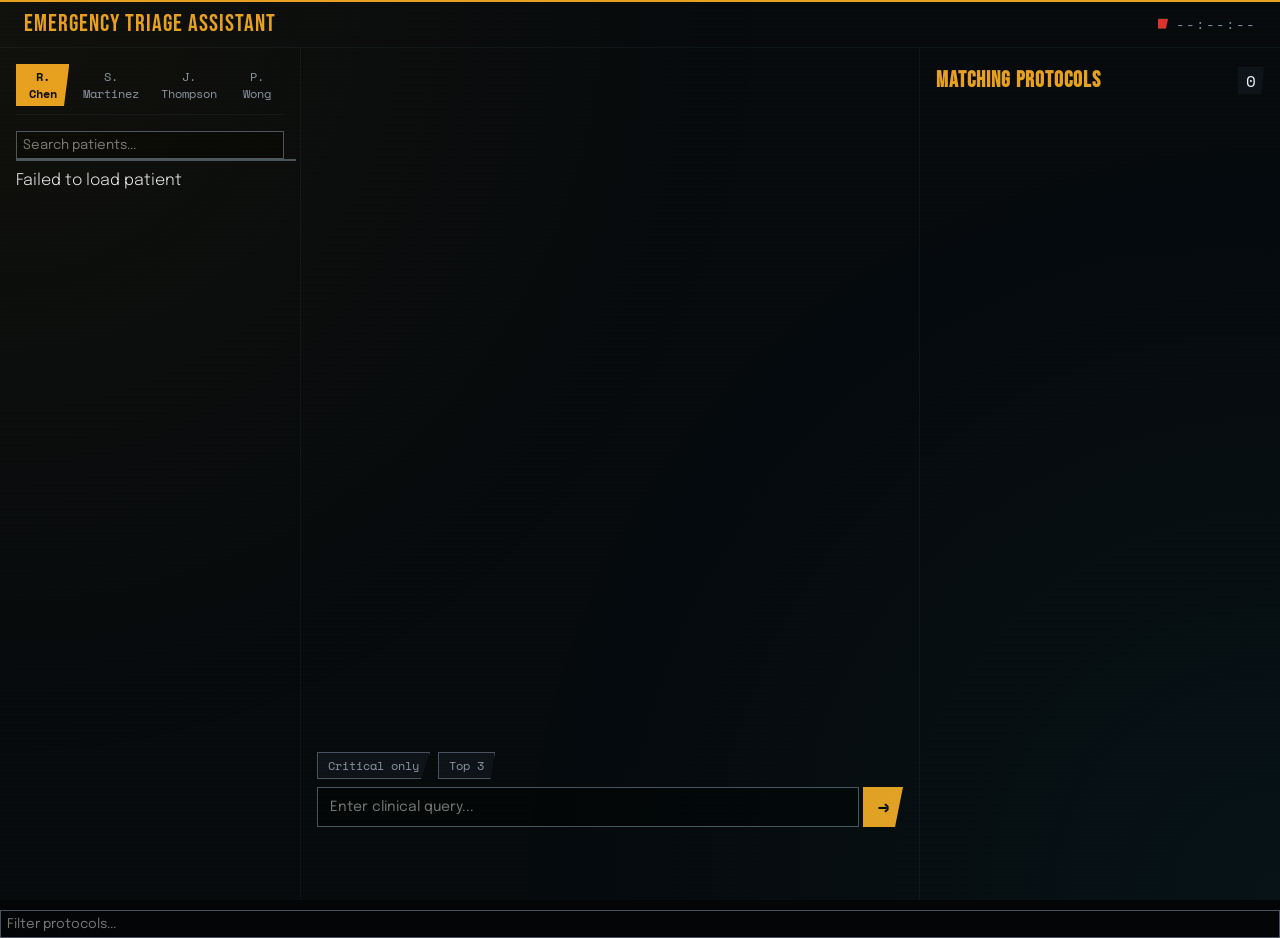
==== templates/index.html @ f99d34ae "Initial commit for Emergency Triage Assistant" ====
<!DOCTYPE html>
<html lang="en">
<head>
    <meta charset="UTF-8">
    <meta name="viewport" content="width=device-width, initial-scale=1.0">
    <title>Emergency Triage Assistant</title>
    <link rel="stylesheet" href="/static/css/styles.css">
    <link href="https://fonts.googleapis.com/css2?family=Bebas+Neue&family=Space+Mono&family=Epilogue:wght@300;400&display=swap" rel="stylesheet">
</head>
<body>
    <div class="topbar">
        <div class="logo">EMERGENCY TRIAGE ASSISTANT</div>
        <div class="status">
            <span class="status-indicator" id="statusIndicator"></span>
            <span id="uptime">--:--:--</span>
        </div>
    </div>
    <div class="container">
        <!-- Left Column - Patient Panel -->
        <div class="panel patient-panel">
            <div class="patient-tabs">
                <button class="patient-tab active" data-patient="cardiac">R. Chen</button>
                <button class="patient-tab" data-patient="trauma">S. Martinez</button>
                <button class="patient-tab" data-patient="respiratory">J. Thompson</button>
                <button class="patient-tab" data-patient="neuro">P. Wong</button>
            </div>
            <div class="patient-search">
    <input type="text" id="patientSearch" placeholder="Search patients..." autocomplete="off">
    <div id="patientSearchResults" class="search-results"></div>
</div>
            <div id="patientContent" class="patient-content">
                <!-- Populated by JavaScript -->
            </div>
        </div>

        <!-- Center Column - Query Engine -->
        <div class="panel query-panel">
            <div class="chat-messages" id="chatMessages">
                <!-- Populated by JavaScript -->
            </div>
            <div class="suggestion-chips" id="suggestionChips">
                <!-- Populated by JavaScript -->
            </div>
            <!-- Quick action buttons -->
            <div class="quick-actions">
                <button class="quick-btn" data-action="critical">Critical only</button>
                <button class="quick-btn" data-action="top3">Top 3</button>
            </div>
            <div class="query-input-area">
                <input type="text" id="queryInput" placeholder="Enter clinical query..." autocomplete="off">
                <button id="sendQueryBtn">→</button>
            </div>
        </div>

        <!-- Right Column - Protocols Panel -->
        <div class="panel protocols-panel">
            <div class="protocols-header">
                <h2>MATCHING PROTOCOLS</h2>
                <span class="protocol-count" id="protocolCount">0</span>
            </div>
            <div id="protocolsList" class="protocols-list">
                <!-- Populated by JavaScript -->
            </div>
        </div>
    </div>

    <!-- Protocol Detail Modal -->
    <div id="protocolModal" class="modal">
        <div class="modal-content">
            <span class="close-modal">&times;</span>
            <div id="modalProtocolDetail"></div>
        </div>
    </div>
    <div class="protocol-filter">
    <input type="text" id="protocolFilter" placeholder="Filter protocols...">
</div>

    <script src="/static/js/api.js"></script>
    <script src="/static/js/sparkline.js"></script>
    <script src="/static/js/app.js"></script>
</body>
</html>
---- static/css/styles.css ----
/* static/css/styles.css – full updated version */

:root {
    --bg-root: #040507;
    --bg-panel: #07090d;
    --bg-card: #0f1319;
    --amber: #e8a020;
    --red: #e03030;
    --cyan: #18c9d4;
    --green: #27c97a;
    --t1: #eef0f5;
    --t2: #8a94a6;
    --t3: #49535f;
    --scanline: rgba(0, 255, 0, 0.03);
}

* {
    margin: 0;
    padding: 0;
    box-sizing: border-box;
}

body {
    background-color: var(--bg-root);
    color: var(--t1);
    font-family: 'Epilogue', sans-serif;
    font-weight: 300;
    line-height: 1.5;
    min-height: 100vh;
    position: relative;
    overflow: hidden;
}

/* Scanline overlay */
body::before {
    content: "";
    position: fixed;
    top: 0;
    left: 0;
    width: 100vw;
    height: 100vh;
    background: repeating-linear-gradient(
        0deg,
        var(--scanline) 0px,
        var(--scanline) 2px,
        transparent 2px,
        transparent 4px
    );
    pointer-events: none;
    z-index: 1000;
    opacity: 0.4;
}

/* Ambient glow */
body::after {
    content: "";
    position: fixed;
    top: 0;
    left: 0;
    width: 100vw;
    height: 100vh;
    background: radial-gradient(circle at 0% 0%, rgba(232,160,32,0.05) 0%, transparent 50%),
                radial-gradient(circle at 100% 100%, rgba(24,201,212,0.05) 0%, transparent 50%);
    pointer-events: none;
    z-index: 999;
}

.topbar {
    background-color: var(--bg-panel);
    height: 48px;
    display: flex;
    align-items: center;
    justify-content: space-between;
    padding: 0 24px;
    border-bottom: 1px solid var(--bg-card);
    box-shadow: inset 0 2px 0 var(--amber);
    font-family: 'Bebas Neue', cursive;
    letter-spacing: 1px;
    position: relative;
    z-index: 10;
}

.logo {
    color: var(--amber);
    font-size: 24px;
}

.status {
    font-family: 'Space Mono', monospace;
    font-size: 14px;
    color: var(--t2);
    display: flex;
    align-items: center;
    gap: 8px;
}

.status-indicator {
    width: 10px;
    height: 10px;
    border-radius: 0;
    background-color: var(--green);
    box-shadow: 0 0 8px var(--green);
    clip-path: polygon(0 0, 100% 0, 80% 100%, 0% 100%);
}

.container {
    display: grid;
    grid-template-columns: 300px 1fr 360px;
    height: calc(100vh - 48px);
    gap: 1px;
    background-color: var(--bg-card);
}

/* Responsive adjustments */
@media (max-width: 1200px) {
    .container {
        grid-template-columns: 300px 1fr;
        grid-template-rows: auto 360px;
    }
    .protocols-panel {
        grid-column: span 2;
    }
}

.panel {
    background-color: var(--bg-panel);
    overflow-y: auto;
    padding: 16px;
    scrollbar-width: thin;
    scrollbar-color: var(--t3) var(--bg-card);
}

.panel::-webkit-scrollbar {
    width: 6px;
}
.panel::-webkit-scrollbar-track {
    background: var(--bg-card);
}
.panel::-webkit-scrollbar-thumb {
    background: var(--t3);
    border-radius: 0;
}

/* Patient Panel */
.patient-tabs {
    display: flex;
    gap: 4px;
    margin-bottom: 16px;
    border-bottom: 1px solid var(--bg-card);
    padding-bottom: 8px;
}

.patient-tab {
    background: transparent;
    border: none;
    color: var(--t2);
    font-family: 'Space Mono', monospace;
    font-size: 12px;
    padding: 4px 8px;
    cursor: pointer;
    clip-path: polygon(0 0, 100% 0, 90% 100%, 0% 100%);
    transition: all 0.2s;
}

.patient-tab.active {
    background-color: var(--amber);
    color: var(--bg-root);
    font-weight: bold;
}

.patient-name {
    font-family: 'Bebas Neue', cursive;
    font-size: 32px;  /* increased from 28px */
    color: var(--t1);
    margin-bottom: 4px;
}

.patient-demographics {
    font-family: 'Space Mono', monospace;
    font-size: 12px;
    color: var(--t2);
    margin-bottom: 16px;
}

.vitals-grid {
    display: grid;
    grid-template-columns: repeat(2, 1fr);
    gap: 8px;
    margin-bottom: 20px;
}

.vital-card {
    background-color: var(--bg-card);
    padding: 8px;
    clip-path: polygon(0 0, 100% 0, 96% 100%, 0% 100%);
    border-left: 2px solid var(--amber);
}

.vital-card.alert-high {
    border-left-color: var(--red);
    animation: pulse 2s infinite;
}

/* Enhanced alert-high vital value */
.vital-card.alert-high .vital-value {
    color: #ff4d4d;
    font-weight: 700;
    display: flex;
    align-items: center;
    gap: 4px;
}
.vital-card.alert-high .vital-value::after {
    content: "⚠️";
    font-size: 14px;
}

.vital-label {
    font-family: 'Space Mono', monospace;
    font-size: 10px;
    color: var(--t3);
    text-transform: uppercase;
}

.vital-value {
    font-family: 'Space Mono', monospace;
    font-size: 18px;
    font-weight: bold;
}

.vital-trend {
    margin-top: 4px;
}

.sparkline-canvas {
    width: 100%;
    height: 30px;
    background-color: var(--bg-root);
}

.history-section, .allergies-section, .notes-section {
    margin-bottom: 20px;
}

.section-title {
    font-family: 'Space Mono', monospace;
    font-size: 14px;
    letter-spacing: 2px;
    color: var(--amber);
    border-bottom: 1px solid var(--t3);
    padding-bottom: 4px;
    margin-bottom: 8px;
}

.history-item {
    font-size: 13px;
    padding: 2px 0;
}

.history-item.irrelevant {
    text-decoration: line-through;
    color: var(--t3);
}

.allergy-item {
    display: inline-block;
    background-color: var(--red);
    color: var(--bg-root);
    font-family: 'Space Mono', monospace;
    font-size: 12px;
    padding: 2px 8px;
    margin-right: 4px;
    margin-bottom: 4px;
    clip-path: polygon(0 0, 100% 0, 92% 100%, 0% 100%);
}

.note-item {
    background-color: var(--bg-card);
    padding: 8px;
    margin-bottom: 8px;
    font-size: 13px;
    border-left: 2px solid var(--cyan);
    transition: background-color 0.5s;
}

.note-item.recent-note {
    background-color: rgba(232, 160, 32, 0.1);
    border-left-color: var(--amber);
}

.note-header {
    display: flex;
    justify-content: space-between;
    margin-bottom: 4px;
    font-family: 'Space Mono', monospace;
    font-size: 11px;
    color: var(--cyan);
}

.note-compose {
    display: flex;
    gap: 4px;
    margin-top: 8px;
}

.note-compose input {
    flex: 1;
    background-color: var(--bg-root);
    border: 1px solid var(--cyan);
    color: var(--t1);
    padding: 6px;
    font-family: 'Epilogue', sans-serif;
    font-size: 13px;
    outline: none;
}
.note-compose input:focus {
    border-color: var(--amber);
}
.note-compose button {
    background-color: var(--cyan);
    border: none;
    color: var(--bg-root);
    font-family: 'Space Mono', monospace;
    font-weight: bold;
    padding: 0 12px;
    cursor: pointer;
    clip-path: polygon(0 0, 100% 0, 90% 100%, 0% 100%);
    transition: all 0.2s;
}
.note-compose button:active {
    transform: scale(0.98);
}

/* Query Panel */
.chat-messages {
    height: calc(100% - 160px); /* adjusted to make room for quick actions */
    overflow-y: auto;
    display: flex;
    flex-direction: column;
    gap: 12px;
    margin-bottom: 12px;
}

.message {
    max-width: 85%;
    padding: 10px 14px;
    font-size: 14px;
    line-height: 1.4;
    clip-path: polygon(0 0, 100% 0, 98% 100%, 0% 100%);
}

.message.user {
    background-color: var(--amber);
    color: var(--bg-root);
    align-self: flex-end;
    font-weight: 400;
}

.message.system {
    background-color: var(--bg-card);
    color: var(--t1);
    align-self: flex-start;
    border-left: 2px solid var(--amber);
}

/* Typing indicator */
.message.system.typing::after {
    content: '';
    animation: dots 1.5s steps(3, end) infinite;
    display: inline-block;
    width: 1.5em;
}
@keyframes dots {
    0%, 20% { content: '.'; }
    40% { content: '..'; }
    60%, 100% { content: '...'; }
}

.suggestion-chips {
    display: flex;
    flex-wrap: wrap;
    gap: 6px;
    margin-bottom: 8px;
    padding: 4px 0;
}

.chip {
    background-color: var(--bg-card);
    color: var(--t2);
    font-family: 'Space Mono', monospace;
    font-size: 12px;
    padding: 4px 10px;
    cursor: pointer;
    clip-path: polygon(0 0, 100% 0, 92% 100%, 0% 100%);
    transition: all 0.2s;
}
.chip:hover {
    background-color: var(--amber);
    color: var(--bg-root);
}
.chip:focus {
    outline: 2px solid var(--amber);
    outline-offset: 2px;
}

/* Quick action buttons */
.quick-actions {
    display: flex;
    gap: 8px;
    margin-bottom: 8px;
}
.quick-btn {
    background-color: var(--bg-card);
    border: 1px solid var(--t3);
    color: var(--t2);
    font-family: 'Space Mono', monospace;
    font-size: 12px;
    padding: 4px 10px;
    cursor: pointer;
    clip-path: polygon(0 0, 100% 0, 92% 100%, 0% 100%);
    transition: all 0.2s;
}
.quick-btn:hover {
    background-color: var(--amber);
    color: var(--bg-root);
    border-color: var(--amber);
}
.quick-btn:focus {
    outline: 2px solid var(--amber);
    outline-offset: 2px;
}
.quick-btn:active {
    transform: scale(0.98);
}

.query-input-area {
    display: flex;
    gap: 4px;
    height: 40px;
}

.query-input-area input {
    flex: 1;
    background-color: var(--bg-root);
    border: 1px solid var(--t3);
    color: var(--t1);
    padding: 8px 12px;
    font-family: 'Epilogue', sans-serif;
    font-size: 14px;
    outline: none;
}
.query-input-area input:focus {
    border-color: var(--amber);
}
.query-input-area button {
    background-color: var(--amber);
    border: none;
    color: var(--bg-root);
    font-family: 'Space Mono', monospace;
    font-size: 18px;
    font-weight: bold;
    width: 40px;
    cursor: pointer;
    clip-path: polygon(0 0, 100% 0, 80% 100%, 0% 100%);
    transition: all 0.2s;
}
.query-input-area button:active {
    transform: scale(0.98);
}

/* Protocols Panel */
.protocols-header {
    display: flex;
    justify-content: space-between;
    align-items: center;
    margin-bottom: 16px;
}
.protocols-header h2 {
    font-family: 'Bebas Neue', cursive;
    font-size: 22px;
    color: var(--amber);
    letter-spacing: 1px;
}
.protocol-count {
    background-color: var(--bg-card);
    color: var(--t1);
    font-family: 'Space Mono', monospace;
    padding: 2px 8px;
    clip-path: polygon(0 0, 100% 0, 90% 100%, 0% 100%);
}

.protocols-list {
    display: flex;
    flex-direction: column;
    gap: 12px;
}

.protocol-card {
    background-color: var(--bg-card);
    padding: 12px;
    position: relative;
    cursor: pointer;
    animation: slideIn 0.3s ease;
    border-left: 3px solid var(--amber);
    transition: all 0.2s ease;
}
.protocol-card:hover {
    background-color: #1a1f2a;
}
.protocol-card:active {
    transform: scale(0.99);
}
.protocol-card.critical {
    border-left-color: var(--red);
}
.protocol-card.urgent {
    border-left-color: var(--amber);
}
.protocol-card.moderate {
    border-left-color: var(--cyan);
}
.protocol-card::after {
    content: "";
    position: absolute;
    top: 0;
    right: 0;
    width: 0;
    height: 0;
    border-style: solid;
    border-width: 0 20px 20px 0;
    border-color: transparent var(--amber) transparent transparent;
}
.protocol-card.critical::after {
    border-color: transparent var(--red) transparent transparent;
}
.protocol-card.urgent::after {
    border-color: transparent var(--amber) transparent transparent;
}
.protocol-card.moderate::after {
    border-color: transparent var(--cyan) transparent transparent;
}
.protocol-title {
    font-family: 'Bebas Neue', cursive;
    font-size: 18px;
    margin-bottom: 4px;
    padding-right: 20px;
}
.protocol-meta {
    display: flex;
    justify-content: space-between;
    align-items: center;
    margin-top: 4px;
}
.protocol-priority {
    font-family: 'Space Mono', monospace;
    font-size: 11px;
    color: var(--t2);
    text-transform: uppercase;
}
.protocol-score-container {
    display: flex;
    align-items: center;
    gap: 8px;
}
.protocol-score {
    font-family: 'Space Mono', monospace;
    font-size: 12px;
    color: var(--amber);
    font-weight: bold;
}
.protocol-card.critical .protocol-score {
    color: var(--red);
}
.protocol-score-bar {
    width: 50px;
    height: 4px;
    background-color: var(--t3);
    overflow: hidden;
}
.protocol-score-fill {
    height: 100%;
    background-color: var(--amber);
}
.protocol-card.critical .protocol-score-fill {
    background-color: var(--red);
}

@keyframes slideIn {
    from {
        opacity: 0;
        transform: translateX(10px);
    }
    to {
        opacity: 1;
        transform: translateX(0);
    }
}

/* Empty state */
.empty-state {
    text-align: center;
    padding: 30px 20px;
    color: var(--t2);
    font-family: 'Space Mono', monospace;
    font-size: 14px;
}

/* Loading spinner */
.loading-spinner {
    border: 2px solid var(--t3);
    border-top-color: var(--amber);
    border-radius: 50%;
    width: 30px;
    height: 30px;
    animation: spin 0.8s linear infinite;
    margin: 20px auto;
}
@keyframes spin {
    to { transform: rotate(360deg); }
}

/* Modal */
.modal {
    display: none;
    position: fixed;
    z-index: 2000;
    left: 0;
    top: 0;
    width: 100%;
    height: 100%;
    background-color: rgba(0,0,0,0.8);
    align-items: center;
    justify-content: center;
}
.modal.show {
    display: flex;
}
.modal-content {
    background-color: var(--bg-panel);
    border: 1px solid var(--amber);
    width: 500px;
    max-width: 90%;
    max-height: 80vh;
    overflow-y: auto;
    padding: 24px;
    position: relative;
    box-shadow: 0 0 30px rgba(232,160,32,0.2);
    transition: all 0.2s ease;
}
.close-modal {
    position: absolute;
    top: 10px;
    right: 15px;
    color: var(--t2);
    font-size: 28px;
    font-weight: bold;
    cursor: pointer;
    transition: color 0.2s;
}
.close-modal:hover {
    color: var(--amber);
}
.close-modal:focus {
    outline: 2px solid var(--amber);
    outline-offset: 2px;
}
.modal-protocol-title {
    font-family: 'Bebas Neue', cursive;
    font-size: 28px;
    color: var(--amber);
    margin-bottom: 16px;
}
.modal-steps {
    margin: 16px 0;
    padding-left: 20px;
}
.modal-steps li {
    margin-bottom: 8px;
}
.modal-step-highlight {
    color: var(--amber);
    font-weight: bold;
}
.modal-contraindications {
    color: var(--red);
    margin: 12px 0;
}
.modal-source {
    font-family: 'Space Mono', monospace;
    font-size: 12px;
    color: var(--t3);
    margin-top: 16px;
    border-top: 1px solid var(--t3);
    padding-top: 8px;
}

/* Focus styles for accessibility */
button:focus, input:focus, .chip:focus, .quick-btn:focus, .close-modal:focus {
    outline: 2px solid var(--amber);
    outline-offset: 2px;
}

/* Pulse animation */
@keyframes pulse {
    0% { box-shadow: 0 0 0 0 rgba(224, 48, 48, 0.4); }
    70% { box-shadow: 0 0 0 10px rgba(224, 48, 48, 0); }
    100% { box-shadow: 0 0 0 0 rgba(224, 48, 48, 0); }
}
/* Patient search */
.patient-search {
    margin-bottom: 10px;
}
.patient-search input {
    width: 100%;
    background-color: var(--bg-root);
    border: 1px solid var(--t3);
    color: var(--t1);
    padding: 6px;
    font-family: 'Epilogue', sans-serif;
}
.search-results {
    background-color: var(--bg-card);
    border: 1px solid var(--t3);
    max-height: 150px;
    overflow-y: auto;
    position: absolute;
    width: 280px;
    z-index: 100;
}
.search-result-item {
    padding: 6px;
    cursor: pointer;
    border-bottom: 1px solid var(--t3);
}
.search-result-item:hover {
    background-color: var(--amber);
    color: var(--bg-root);
}

/* Protocol filter */
.protocol-filter {
    margin-top: 10px;
}
.protocol-filter input {
    width: 100%;
    background-color: var(--bg-root);
    border: 1px solid var(--t3);
    color: var(--t1);
    padding: 6px;
    font-family: 'Epilogue', sans-serif;
}

/* Mobile responsiveness */
@media (max-width: 768px) {
    .container {
        grid-template-columns: 1fr;
        grid-template-rows: auto auto auto;
    }
    .patient-panel, .query-panel, .protocols-panel {
        max-height: 400px;
    }
    .search-results {
        width: calc(100% - 32px);
    }
}
/* Patient search */
.patient-search {
    margin-bottom: 10px;
}
.patient-search input {
    width: 100%;
    background-color: var(--bg-root);
    border: 1px solid var(--t3);
    color: var(--t1);
    padding: 6px;
    font-family: 'Epilogue', sans-serif;
}
.search-results {
    background-color: var(--bg-card);
    border: 1px solid var(--t3);
    max-height: 150px;
    overflow-y: auto;
    position: absolute;
    width: 280px;
    z-index: 100;
}
.search-result-item {
    padding: 6px;
    cursor: pointer;
    border-bottom: 1px solid var(--t3);
}
.search-result-item:hover {
    background-color: var(--amber);
    color: var(--bg-root);
}

/* Protocol filter */
.protocol-filter {
    margin-top: 10px;
}
.protocol-filter input {
    width: 100%;
    background-color: var(--bg-root);
    border: 1px solid var(--t3);
    color: var(--t1);
    padding: 6px;
    font-family: 'Epilogue', sans-serif;
}

/* Mobile responsiveness */
@media (max-width: 768px) {
    .container {
        grid-template-columns: 1fr;
        grid-template-rows: auto auto auto;
    }
    .patient-panel, .query-panel, .protocols-panel {
        max-height: 400px;
    }
    .search-results {
        width: calc(100% - 32px);
    }
}
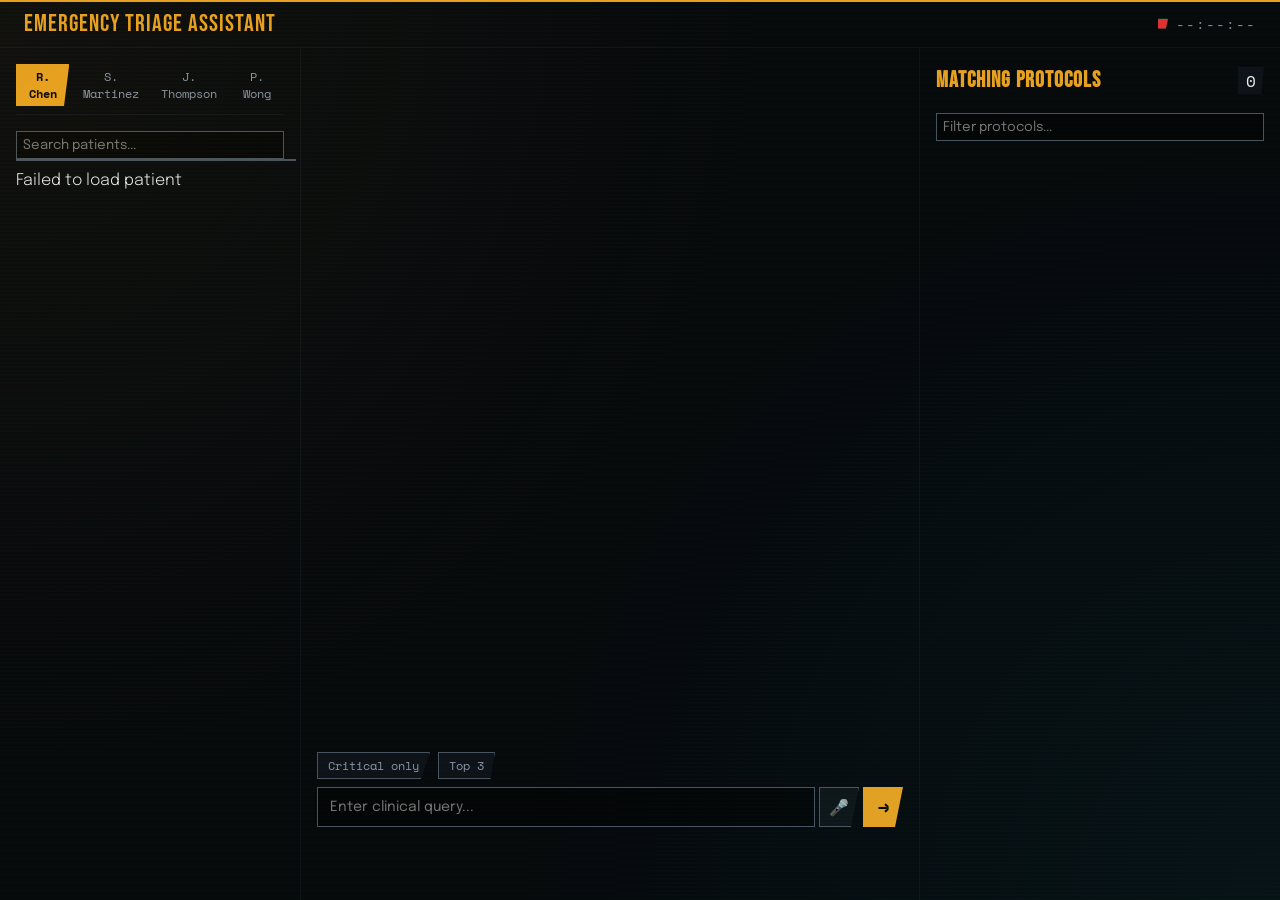
==== commit 05bc7fde: "Add AACT integration, TF-IDF relevance engine, voice input, and UI improvements" ====
--- a/templates/index.html
+++ b/templates/index.html
@@ -25,9 +25,9 @@
                 <button class="patient-tab" data-patient="neuro">P. Wong</button>
             </div>
             <div class="patient-search">
-    <input type="text" id="patientSearch" placeholder="Search patients..." autocomplete="off">
-    <div id="patientSearchResults" class="search-results"></div>
-</div>
+                <input type="text" id="patientSearch" placeholder="Search patients..." autocomplete="off">
+                <div id="patientSearchResults" class="search-results"></div>
+            </div>
             <div id="patientContent" class="patient-content">
                 <!-- Populated by JavaScript -->
             </div>
@@ -48,6 +48,7 @@
             </div>
             <div class="query-input-area">
                 <input type="text" id="queryInput" placeholder="Enter clinical query..." autocomplete="off">
+                <button id="micBtn" title="Speak your query">🎤</button>
                 <button id="sendQueryBtn">→</button>
             </div>
         </div>
@@ -57,6 +58,10 @@
             <div class="protocols-header">
                 <h2>MATCHING PROTOCOLS</h2>
                 <span class="protocol-count" id="protocolCount">0</span>
+            </div>
+            <!-- Protocol filter moved inside the panel -->
+            <div class="protocol-filter">
+                <input type="text" id="protocolFilter" placeholder="Filter protocols...">
             </div>
             <div id="protocolsList" class="protocols-list">
                 <!-- Populated by JavaScript -->
@@ -71,9 +76,6 @@
             <div id="modalProtocolDetail"></div>
         </div>
     </div>
-    <div class="protocol-filter">
-    <input type="text" id="protocolFilter" placeholder="Filter protocols...">
-</div>
 
     <script src="/static/js/api.js"></script>
     <script src="/static/js/sparkline.js"></script>
--- a/static/css/styles.css
+++ b/static/css/styles.css
@@ -170,7 +170,7 @@
 
 .patient-name {
     font-family: 'Bebas Neue', cursive;
-    font-size: 32px;  /* increased from 28px */
+    font-size: 32px;
     color: var(--t1);
     margin-bottom: 4px;
 }
@@ -201,7 +201,6 @@
     animation: pulse 2s infinite;
 }
 
-/* Enhanced alert-high vital value */
 .vital-card.alert-high .vital-value {
     color: #ff4d4d;
     font-weight: 700;
@@ -332,7 +331,7 @@
 
 /* Query Panel */
 .chat-messages {
-    height: calc(100% - 160px); /* adjusted to make room for quick actions */
+    height: calc(100% - 160px);
     overflow-y: auto;
     display: flex;
     flex-direction: column;
@@ -362,7 +361,6 @@
     border-left: 2px solid var(--amber);
 }
 
-/* Typing indicator */
 .message.system.typing::after {
     content: '';
     animation: dots 1.5s steps(3, end) infinite;
@@ -465,6 +463,22 @@
 }
 .query-input-area button:active {
     transform: scale(0.98);
+}
+
+/* Mic button specific styles */
+#micBtn {
+    background-color: var(--bg-card);
+    border: 1px solid var(--t3);
+    color: var(--t1);
+    font-size: 16px;
+    width: 40px;
+    cursor: pointer;
+    clip-path: polygon(0 0, 100% 0, 80% 100%, 0% 100%);
+    transition: all 0.2s;
+}
+#micBtn:hover {
+    background-color: var(--amber);
+    color: var(--bg-root);
 }
 
 /* Protocols Panel */
@@ -593,6 +607,18 @@
         opacity: 1;
         transform: translateX(0);
     }
+}
+
+/* Source badge for ClinicalTrials.gov results */
+.source-badge {
+    display: inline-block;
+    background-color: var(--cyan);
+    color: var(--bg-root);
+    font-family: 'Space Mono', monospace;
+    font-size: 10px;
+    padding: 2px 6px;
+    margin-top: 4px;
+    clip-path: polygon(0 0, 100% 0, 90% 100%, 0% 100%);
 }
 
 /* Empty state */
@@ -705,63 +731,7 @@
     70% { box-shadow: 0 0 0 10px rgba(224, 48, 48, 0); }
     100% { box-shadow: 0 0 0 0 rgba(224, 48, 48, 0); }
 }
-/* Patient search */
-.patient-search {
-    margin-bottom: 10px;
-}
-.patient-search input {
-    width: 100%;
-    background-color: var(--bg-root);
-    border: 1px solid var(--t3);
-    color: var(--t1);
-    padding: 6px;
-    font-family: 'Epilogue', sans-serif;
-}
-.search-results {
-    background-color: var(--bg-card);
-    border: 1px solid var(--t3);
-    max-height: 150px;
-    overflow-y: auto;
-    position: absolute;
-    width: 280px;
-    z-index: 100;
-}
-.search-result-item {
-    padding: 6px;
-    cursor: pointer;
-    border-bottom: 1px solid var(--t3);
-}
-.search-result-item:hover {
-    background-color: var(--amber);
-    color: var(--bg-root);
-}
-
-/* Protocol filter */
-.protocol-filter {
-    margin-top: 10px;
-}
-.protocol-filter input {
-    width: 100%;
-    background-color: var(--bg-root);
-    border: 1px solid var(--t3);
-    color: var(--t1);
-    padding: 6px;
-    font-family: 'Epilogue', sans-serif;
-}
-
-/* Mobile responsiveness */
-@media (max-width: 768px) {
-    .container {
-        grid-template-columns: 1fr;
-        grid-template-rows: auto auto auto;
-    }
-    .patient-panel, .query-panel, .protocols-panel {
-        max-height: 400px;
-    }
-    .search-results {
-        width: calc(100% - 32px);
-    }
-}
+
 /* Patient search */
 .patient-search {
     margin-bottom: 10px;
